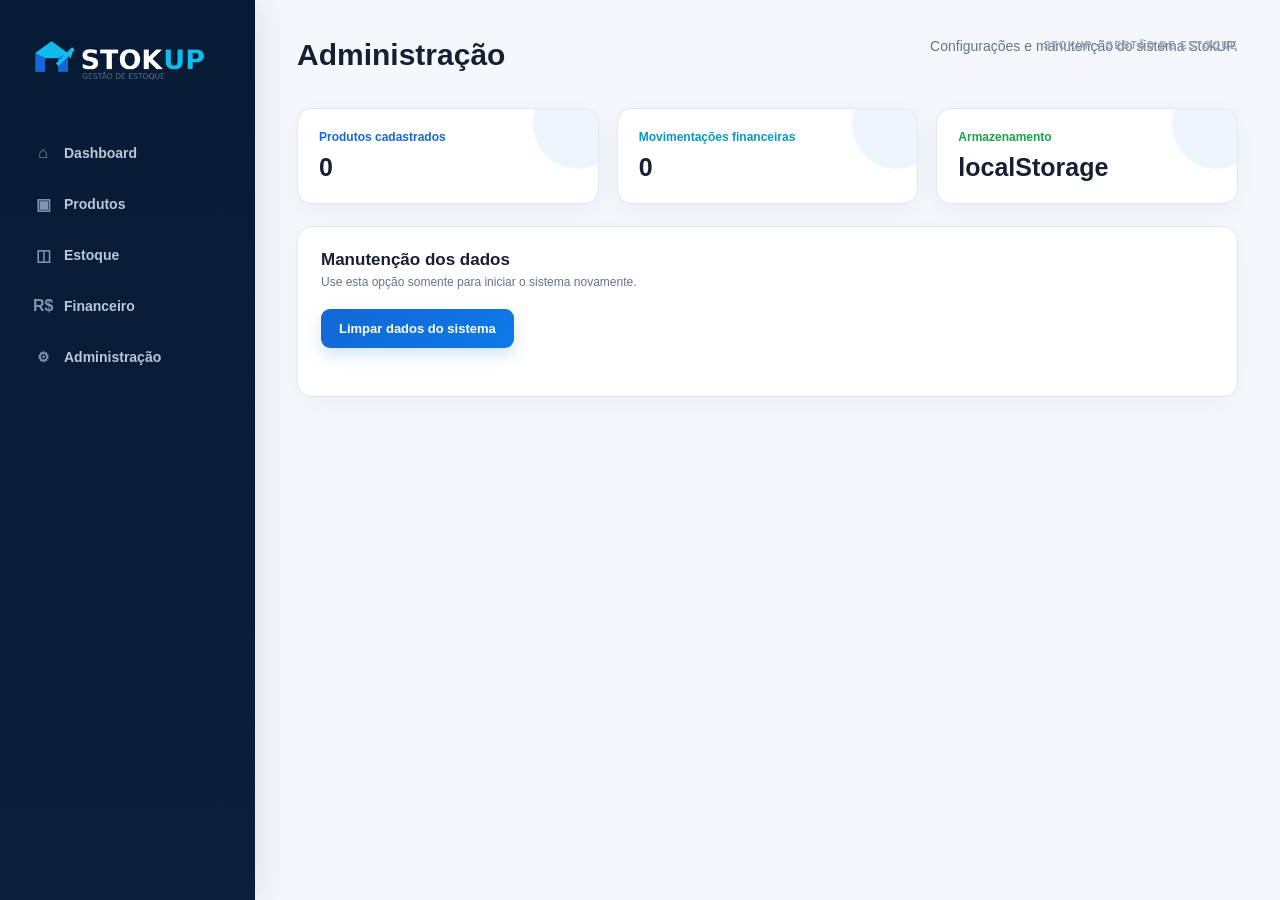
==== administracao.html @ f48ac4d0 "config incial" ====
<!DOCTYPE html>
<html lang="pt-BR">
<head>
<meta charset="UTF-8"><meta name="viewport" content="width=device-width, initial-scale=1.0">
<title>StokUP | Administração</title>
<link rel="stylesheet" href="style.css">
</head>
<body>
<div class="container">
<aside class="sidebar">
<img src="logo-stokup.png" alt="StokUP" class="logo-stokup">
<nav><ul>
<li><a href="index.html">Dashboard</a></li>
<li><a href="produtos.html">Produtos</a></li>
<li><a href="estoque.html">Estoque</a></li>
<li><a href="financeiro.html">Financeiro</a></li>
<li><a href="administracao.html">Administração</a></li>
</ul></nav>
</aside>
<main class="main-content">
<header><h1>Administração</h1><p>Configurações e manutenção do sistema StokUP.</p></header>
<section class="cards">
<div class="card"><h3>Produtos cadastrados</h3><p id="admProdutos">0</p></div>
<div class="card"><h3>Movimentações financeiras</h3><p id="admFinanceiro">0</p></div>
<div class="card"><h3>Armazenamento</h3><p>localStorage</p></div>
</section>
<section class="form-section">
<h2>Manutenção dos dados</h2>
<p>Use esta opção somente para iniciar o sistema novamente.</p>
<div class="actions" style="margin-top:20px;">
<button id="limpar" type="button">Limpar dados do sistema</button>
</div>
</section>
</main></div>
<script>
const produtos=JSON.parse(localStorage.getItem('produtos'))||[];
const financeiro=JSON.parse(localStorage.getItem('financeiro'))||[];
document.getElementById('admProdutos').textContent=produtos.length;
document.getElementById('admFinanceiro').textContent=financeiro.length;
document.getElementById('limpar').onclick=()=>{
 if(confirm('Deseja apagar todos os produtos e lançamentos financeiros?')){
  localStorage.removeItem('produtos'); localStorage.removeItem('financeiro'); location.reload();
 }
};
</script>
</body></html>
---- style.css ----
*{margin:0;padding:0;box-sizing:border-box}
:root{--navy:#071B35;--navy2:#0D294A;--blue:#1268D6;--cyan:#10BCEB;--bg:#F4F7FB;--white:#fff;--text:#172033;--muted:#64748B;--border:#E2E8F0;--green:#16A34A;--red:#DC2626;--orange:#EA8A00}
body{font-family:Inter,Segoe UI,Arial,sans-serif;background:var(--bg);color:var(--text);min-height:100vh}
a{text-decoration:none;color:inherit}
.container{display:flex;min-height:100vh}
.sidebar{width:255px;background:linear-gradient(180deg,var(--navy),#091F3A);color:#fff;padding:28px 18px;position:fixed;left:0;top:0;bottom:0;box-shadow:8px 0 30px rgba(7,27,53,.08);z-index:10}
.logo-stokup{width:205px;max-width:100%;height:auto;display:block;margin:0 auto 38px}
.sidebar nav ul{list-style:none}.sidebar li{margin:5px 0}
.sidebar a{display:flex;align-items:center;gap:11px;color:#B9C7D9;padding:13px 15px;border-radius:10px;font-size:14px;font-weight:650;transition:.2s}
.sidebar li a:before{content:'›';width:20px;height:20px;border-radius:6px;display:grid;place-items:center;color:#7F95B2;font-weight:900;font-size:16px}
.sidebar li:nth-child(1) a:before{content:'⌂'}.sidebar li:nth-child(2) a:before{content:'▣'}.sidebar li:nth-child(3) a:before{content:'◫'}.sidebar li:nth-child(4) a:before{content:'R$'}.sidebar li:nth-child(5) a:before{content:'⚙';font-size:14px}
.sidebar a:hover,.sidebar a.ativo{background:#102D50;color:#fff}.sidebar a.ativo{box-shadow:inset 3px 0 var(--cyan)}
.main-content{margin-left:255px;width:calc(100% - 255px);padding:38px 42px 50px}
.main-content header{display:flex;justify-content:space-between;align-items:flex-start;gap:20px;margin-bottom:28px}
.main-content header h1{font-size:30px;line-height:1.15;margin-bottom:7px}.main-content header p{color:var(--muted);font-size:14px}
.main-content header:before{content:'STOKUP • GESTÃO DE ESTOQUE';position:absolute;right:42px;top:40px;color:#94A3B8;font-size:10px;letter-spacing:1.3px;font-weight:800}
.cards{display:grid;grid-template-columns:repeat(3,minmax(0,1fr));gap:18px;margin-bottom:22px}
.card{background:var(--white);border:1px solid var(--border);border-radius:15px;padding:21px;box-shadow:0 6px 22px rgba(7,27,53,.045);position:relative;overflow:hidden}
.card:after{content:'';position:absolute;right:-25px;top:-30px;width:90px;height:90px;border-radius:50%;background:#EAF2FF;opacity:.75}
.card h3{font-size:12px;color:var(--muted);font-weight:700;margin-bottom:9px;position:relative;z-index:1}.card p{font-size:25px;font-weight:800;position:relative;z-index:1}.card:nth-child(1) h3{color:var(--blue)}.card:nth-child(2) h3{color:#0798C5}.card:nth-child(3) h3{color:var(--green)}
.actions{margin:5px 0 25px}.actions button,.actions a{display:inline-flex;align-items:center;justify-content:center;background:linear-gradient(135deg,var(--blue),#0D79E8);color:#fff;border:0;padding:12px 18px;border-radius:9px;font-size:13px;font-weight:750;cursor:pointer;box-shadow:0 7px 15px rgba(18,104,214,.18);transition:.2s}.actions button:hover,.actions a:hover{transform:translateY(-1px);filter:brightness(.96)}
.form-section,.lista-financeira{background:#fff;border:1px solid var(--border);border-radius:15px;padding:23px;margin-bottom:20px;box-shadow:0 6px 22px rgba(7,27,53,.035)}
.form-section h2,.lista-financeira h2{font-size:17px;margin-bottom:5px}.form-section>p{font-size:12px;color:var(--muted);margin-bottom:18px}
form{display:grid;grid-template-columns:repeat(2,minmax(0,1fr));gap:13px}form input,form select,form textarea{width:100%;border:1px solid var(--border);border-radius:9px;padding:12px 13px;font:inherit;font-size:13px;outline:none;background:#fff}form input:focus,form select:focus,form textarea:focus{border-color:#8AB7F1;box-shadow:0 0 0 3px #EAF2FF}form button{grid-column:1/-1;border:0;background:var(--blue);color:#fff;padding:12px;border-radius:9px;font-weight:750;cursor:pointer}
.lista-produtos,.lista-financeira ul{list-style:none;display:grid;gap:9px;margin-top:15px}.lista-produtos li,.lista-financeira li{background:#F8FAFC;border:1px solid var(--border);border-radius:10px;padding:13px}
.estoque-lista{display:grid;grid-template-columns:repeat(3,minmax(0,1fr));gap:16px}.estoque-card,.produto-card{background:#fff;border:1px solid var(--border);border-radius:14px;padding:19px;box-shadow:0 6px 20px rgba(7,27,53,.035)}
.estoque-card h3,.produto-card h3{font-size:15px;margin-bottom:8px}.estoque-card p,.produto-card p{font-size:13px;color:var(--muted);margin:4px 0}.estoque-card button,.produto-card button{border:0;border-radius:8px;padding:9px 12px;background:#EAF2FF;color:var(--blue);font-weight:750;cursor:pointer;margin:8px 5px 0 0}
.lista-financeira ul li{display:flex;justify-content:space-between;align-items:center}.lista-financeira li strong{font-size:14px}
@media(max-width:1000px){.cards{grid-template-columns:1fr 1fr}.estoque-lista{grid-template-columns:1fr 1fr}.main-content header:before{display:none}}
@media(max-width:760px){.container{display:block}.sidebar{position:relative;width:100%;padding:20px 16px}.logo-stokup{width:190px;margin-bottom:20px}.sidebar nav ul{display:grid;grid-template-columns:1fr 1fr}.main-content{margin-left:0;width:100%;padding:25px 16px}.main-content header{flex-direction:column}.cards,.estoque-lista{grid-template-columns:1fr}form{grid-template-columns:1fr}.form-section,.lista-financeira{padding:17px}}
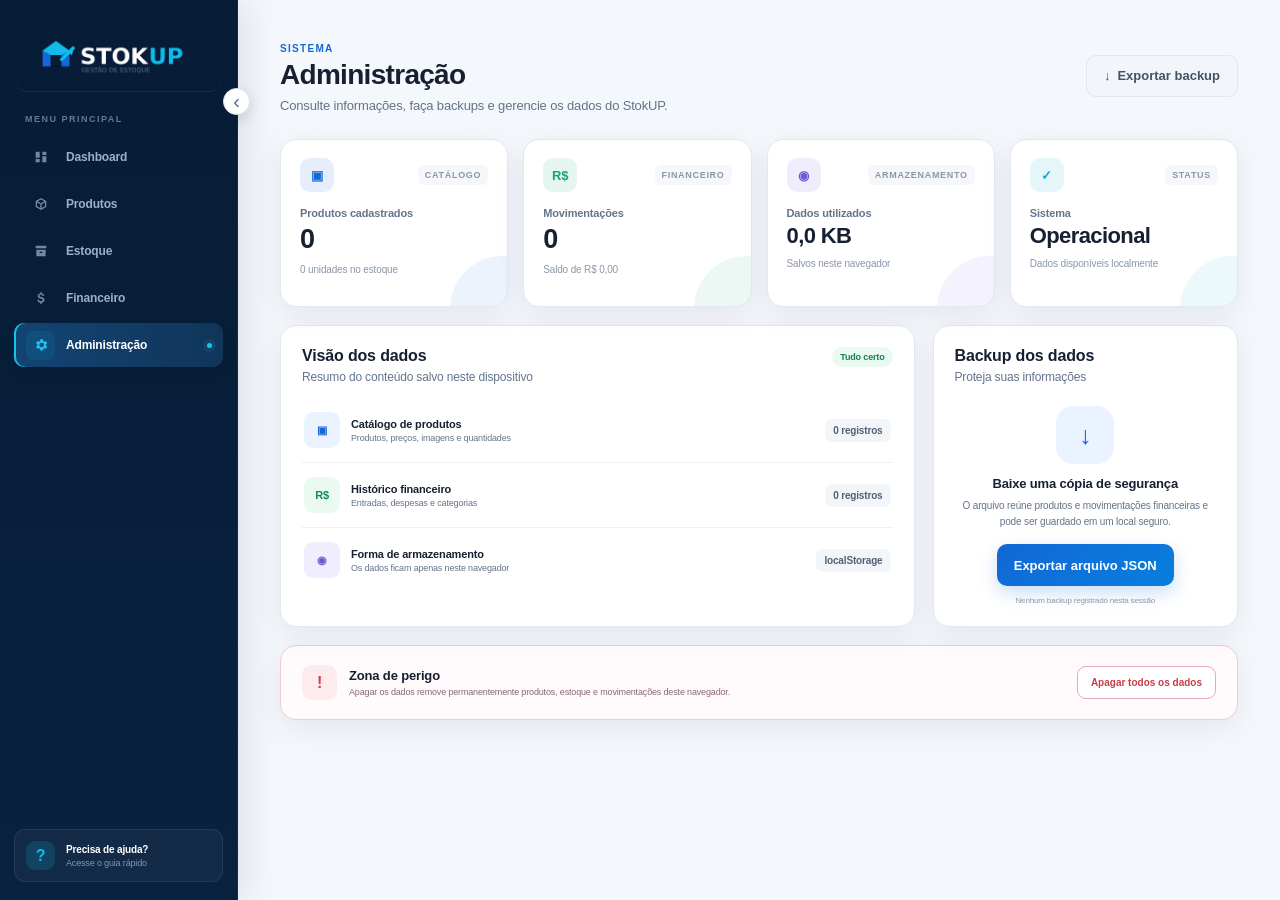
==== commit 8c9004aa: "Novo UX/UI" ====
--- a/administracao.html
+++ b/administracao.html
@@ -1,46 +1,19 @@
 <!DOCTYPE html>
-<html lang="pt-BR">
-<head>
-<meta charset="UTF-8"><meta name="viewport" content="width=device-width, initial-scale=1.0">
-<title>StokUP | Administração</title>
-<link rel="stylesheet" href="style.css">
-</head>
-<body>
-<div class="container">
-<aside class="sidebar">
-<img src="logo-stokup.png" alt="StokUP" class="logo-stokup">
-<nav><ul>
-<li><a href="index.html">Dashboard</a></li>
-<li><a href="produtos.html">Produtos</a></li>
-<li><a href="estoque.html">Estoque</a></li>
-<li><a href="financeiro.html">Financeiro</a></li>
-<li><a href="administracao.html">Administração</a></li>
-</ul></nav>
-</aside>
-<main class="main-content">
-<header><h1>Administração</h1><p>Configurações e manutenção do sistema StokUP.</p></header>
-<section class="cards">
-<div class="card"><h3>Produtos cadastrados</h3><p id="admProdutos">0</p></div>
-<div class="card"><h3>Movimentações financeiras</h3><p id="admFinanceiro">0</p></div>
-<div class="card"><h3>Armazenamento</h3><p>localStorage</p></div>
-</section>
-<section class="form-section">
-<h2>Manutenção dos dados</h2>
-<p>Use esta opção somente para iniciar o sistema novamente.</p>
-<div class="actions" style="margin-top:20px;">
-<button id="limpar" type="button">Limpar dados do sistema</button>
-</div>
-</section>
-</main></div>
-<script>
-const produtos=JSON.parse(localStorage.getItem('produtos'))||[];
-const financeiro=JSON.parse(localStorage.getItem('financeiro'))||[];
-document.getElementById('admProdutos').textContent=produtos.length;
-document.getElementById('admFinanceiro').textContent=financeiro.length;
-document.getElementById('limpar').onclick=()=>{
- if(confirm('Deseja apagar todos os produtos e lançamentos financeiros?')){
-  localStorage.removeItem('produtos'); localStorage.removeItem('financeiro'); location.reload();
- }
-};
-</script>
-</body></html>+<html lang="pt-BR"><head><meta charset="UTF-8"><meta name="viewport" content="width=device-width, initial-scale=1.0"><meta name="description" content="Administração StokUP"><title>StokUP | Administração</title><link rel="stylesheet" href="style.css"></head>
+<body><div class="container">
+  <aside class="sidebar"><a href="index.html" class="brand" aria-label="Ir para o dashboard"><img src="logo-stokup.png" alt="StokUP" class="logo-stokup"></a><p class="nav-label">MENU PRINCIPAL</p><nav aria-label="Menu principal"><ul><li><a href="index.html">Dashboard</a></li><li><a href="produtos.html">Produtos</a></li><li><a href="estoque.html">Estoque</a></li><li><a href="financeiro.html">Financeiro</a></li><li><a href="administracao.html" class="ativo">Administração</a></li></ul></nav><div class="sidebar-footer"><div class="sidebar-help-icon">?</div><div><strong>Precisa de ajuda?</strong><span>Acesse o guia rápido</span></div></div></aside>
+  <main class="main-content admin-page">
+    <header class="page-header"><div><span class="eyebrow">SISTEMA</span><h1>Administração</h1><p>Consulte informações, faça backups e gerencie os dados do StokUP.</p></div><button class="secondary-button" id="exportarDados" type="button"><span>↓</span> Exportar backup</button></header>
+    <section class="metric-grid admin-metrics">
+      <article class="metric-card metric-blue"><div class="metric-top"><span class="metric-icon">▣</span><span class="metric-tag">Catálogo</span></div><p class="metric-label">Produtos cadastrados</p><strong class="metric-value" id="admProdutos">0</strong><span class="metric-detail" id="admUnidades">0 unidades no estoque</span></article>
+      <article class="metric-card metric-green"><div class="metric-top"><span class="metric-icon">R$</span><span class="metric-tag">Financeiro</span></div><p class="metric-label">Movimentações</p><strong class="metric-value" id="admFinanceiro">0</strong><span class="metric-detail" id="admSaldo">Saldo de R$ 0,00</span></article>
+      <article class="metric-card metric-purple"><div class="metric-top"><span class="metric-icon">◉</span><span class="metric-tag">Armazenamento</span></div><p class="metric-label">Dados utilizados</p><strong class="metric-value money" id="admStorage">0 KB</strong><span class="metric-detail">Salvos neste navegador</span></article>
+      <article class="metric-card metric-cyan"><div class="metric-top"><span class="metric-icon">✓</span><span class="metric-tag">Status</span></div><p class="metric-label">Sistema</p><strong class="metric-value money">Operacional</strong><span class="metric-detail">Dados disponíveis localmente</span></article>
+    </section>
+    <section class="admin-grid">
+      <article class="panel data-panel"><div class="panel-header"><div><h2>Visão dos dados</h2><p>Resumo do conteúdo salvo neste dispositivo</p></div><span class="status-pill normal">Tudo certo</span></div><div class="data-list"><div><span class="data-icon blue">▣</span><p><strong>Catálogo de produtos</strong><small>Produtos, preços, imagens e quantidades</small></p><b id="dataProdutos">0 registros</b></div><div><span class="data-icon green">R$</span><p><strong>Histórico financeiro</strong><small>Entradas, despesas e categorias</small></p><b id="dataFinanceiro">0 registros</b></div><div><span class="data-icon purple">◉</span><p><strong>Forma de armazenamento</strong><small>Os dados ficam apenas neste navegador</small></p><b>localStorage</b></div></div></article>
+      <article class="panel backup-panel"><div class="panel-header"><div><h2>Backup dos dados</h2><p>Proteja suas informações</p></div></div><div class="backup-illustration">↓</div><h3>Baixe uma cópia de segurança</h3><p>O arquivo reúne produtos e movimentações financeiras e pode ser guardado em um local seguro.</p><button class="primary-button" id="exportarDadosCard" type="button">Exportar arquivo JSON</button><small id="ultimoBackup">Nenhum backup registrado nesta sessão</small></article>
+    </section>
+    <section class="panel danger-zone"><div class="danger-copy"><span>!</span><div><h2>Zona de perigo</h2><p>Apagar os dados remove permanentemente produtos, estoque e movimentações deste navegador.</p></div></div><button class="danger-outline" id="limpar" type="button">Apagar todos os dados</button></section>
+  </main>
+</div><dialog id="dialogLimpar" class="confirm-dialog"><div class="dialog-icon">!</div><h2>Apagar todos os dados?</h2><p>Produtos, quantidades e movimentações financeiras serão excluídos permanentemente deste navegador.</p><label class="confirmation-check"><input type="checkbox" id="confirmacaoLimpeza"> Entendo que esta ação não pode ser desfeita</label><div><button class="secondary-button" id="cancelarLimpeza" type="button">Cancelar</button><button class="danger-button" id="confirmarLimpeza" type="button" disabled>Apagar dados</button></div></dialog><div class="toast" id="toastAdmin" role="status" aria-live="polite"><span>✓</span><p><strong>Backup exportado</strong><small>O arquivo foi baixado com sucesso.</small></p></div><script src="menu.js"></script><script src="administracao.js"></script></body></html>
--- a/style.css
+++ b/style.css
@@ -28,3 +28,109 @@
 .lista-financeira ul li{display:flex;justify-content:space-between;align-items:center}.lista-financeira li strong{font-size:14px}
 @media(max-width:1000px){.cards{grid-template-columns:1fr 1fr}.estoque-lista{grid-template-columns:1fr 1fr}.main-content header:before{display:none}}
 @media(max-width:760px){.container{display:block}.sidebar{position:relative;width:100%;padding:20px 16px}.logo-stokup{width:190px;margin-bottom:20px}.sidebar nav ul{display:grid;grid-template-columns:1fr 1fr}.main-content{margin-left:0;width:100%;padding:25px 16px}.main-content header{flex-direction:column}.cards,.estoque-lista{grid-template-columns:1fr}form{grid-template-columns:1fr}.form-section,.lista-financeira{padding:17px}}
+
+/* Interface 2.0 ---------------------------------------------------------- */
+:root{--surface:#fff;--surface-soft:#f7f9fc;--ink:#111b2f;--muted-2:#8b98aa;--shadow:0 8px 30px rgba(15,35,65,.07);--shadow-hover:0 14px 34px rgba(15,35,65,.11)}
+html{scroll-behavior:smooth}
+body{letter-spacing:-.01em}
+button,input,select,textarea{font-family:inherit}
+button:focus-visible,a:focus-visible,input:focus-visible,select:focus-visible,textarea:focus-visible{outline:3px solid rgba(16,188,235,.25);outline-offset:2px}
+.brand{display:block}.nav-label{font-size:10px;font-weight:800;letter-spacing:1.4px;color:#637c9a;margin:0 15px 9px}
+.sidebar{display:flex;flex-direction:column;padding:27px 18px 22px}
+.sidebar nav{flex:1}.sidebar a{min-height:47px}
+.sidebar-footer{display:flex;align-items:center;gap:11px;background:rgba(255,255,255,.06);border:1px solid rgba(255,255,255,.08);padding:13px;border-radius:12px;color:#fff}
+.sidebar-help-icon{width:31px;height:31px;display:grid;place-items:center;border-radius:9px;background:rgba(16,188,235,.17);color:var(--cyan);font-weight:850;flex:0 0 auto}
+.sidebar-footer strong,.sidebar-footer span{display:block}.sidebar-footer strong{font-size:11px}.sidebar-footer span{font-size:10px;color:#8196b0;margin-top:3px}
+.main-content{max-width:1660px}
+.page-header{position:relative;display:flex!important;align-items:center!important;justify-content:space-between!important;margin-bottom:26px!important}
+.page-header:before{display:none!important}.page-header h1{font-size:28px!important;letter-spacing:-.7px;margin:3px 0 7px!important}.page-header p{font-size:13px!important}
+.eyebrow{font-size:10px;font-weight:850;letter-spacing:1.3px;color:var(--blue)}
+.primary-button,.secondary-button,.danger-button{min-height:42px;border:0;border-radius:10px;padding:0 17px;display:inline-flex;align-items:center;justify-content:center;gap:7px;font-weight:750;font-size:13px;cursor:pointer;transition:transform .18s,box-shadow .18s,background .18s}
+.primary-button{color:#fff;background:linear-gradient(135deg,#1268d6,#087edc);box-shadow:0 7px 18px rgba(18,104,214,.22)}
+.primary-button:hover{transform:translateY(-1px);box-shadow:0 10px 22px rgba(18,104,214,.28)}
+.secondary-button{color:#445269;background:#f2f5f9;border:1px solid var(--border)}.secondary-button:hover{background:#e9eef5}
+.danger-button{color:#fff;background:#dc3545}.danger-button:hover{background:#c92939}
+.hidden{display:none!important}
+.panel{background:var(--surface);border:1px solid var(--border);border-radius:16px;box-shadow:var(--shadow)}
+.panel-header{display:flex;align-items:flex-start;justify-content:space-between;gap:16px}.panel-header h2,.catalog-header h2{font-size:16px;margin-bottom:5px}.panel-header p,.catalog-header p{font-size:12px;color:var(--muted)}
+.text-link{font-size:12px;font-weight:750;color:var(--blue);white-space:nowrap}.text-link:hover span{margin-left:3px}.text-link span{display:inline-block;transition:.2s}
+
+/* Dashboard */
+.metric-grid{display:grid;grid-template-columns:repeat(4,minmax(0,1fr));gap:15px;margin-bottom:18px}
+.metric-card{position:relative;min-height:168px;background:#fff;border:1px solid var(--border);border-radius:16px;padding:18px 19px;box-shadow:var(--shadow);overflow:hidden;transition:transform .2s,box-shadow .2s}
+.metric-card:hover{transform:translateY(-2px);box-shadow:var(--shadow-hover)}.metric-card:after{content:'';position:absolute;width:105px;height:105px;border-radius:50%;right:-48px;bottom:-55px;background:var(--metric-color);opacity:.08}
+.metric-blue{--metric-color:#1268d6}.metric-cyan{--metric-color:#08a9d5}.metric-green{--metric-color:#17a76b}.metric-purple{--metric-color:#7259d9}
+.metric-top{display:flex;justify-content:space-between;align-items:center;margin-bottom:15px}.metric-icon{width:34px;height:34px;border-radius:10px;display:grid;place-items:center;background:color-mix(in srgb,var(--metric-color) 11%,white);color:var(--metric-color);font-size:13px;font-weight:850}.metric-tag{font-size:9px;text-transform:uppercase;letter-spacing:.7px;font-weight:800;color:var(--muted-2);background:#f5f7fa;padding:5px 7px;border-radius:6px}
+.metric-label{font-size:11px;color:var(--muted);font-weight:650;margin-bottom:4px}.metric-value{font-size:27px;line-height:1.2;letter-spacing:-.6px;display:block}.metric-value.money{font-size:22px;margin-top:4px}.metric-detail{display:block;font-size:10px;color:var(--muted-2);margin-top:8px;white-space:nowrap;overflow:hidden;text-overflow:ellipsis}
+.dashboard-grid{display:grid;grid-template-columns:minmax(0,1.5fr) minmax(280px,.75fr);gap:18px;margin-bottom:18px}.stock-panel,.quick-panel,.recent-panel{padding:20px}
+.stock-summary{display:flex;align-items:center;justify-content:center;gap:50px;padding:25px 10px 20px}
+.donut{width:145px;height:145px;border-radius:50%;flex:0 0 auto;background:conic-gradient(#16a36a 0 calc(var(--available)*1%),#f0a728 0 calc((var(--available) + var(--low))*1%),#e84b5b 0 100%);display:grid;place-items:center;position:relative}
+.donut.empty{background:#e8edf3}.donut:before{content:'';position:absolute;width:105px;height:105px;border-radius:50%;background:#fff}.donut>div{position:relative;text-align:center}.donut strong,.donut span{display:block}.donut strong{font-size:23px}.donut span{font-size:10px;color:var(--muted);margin-top:2px}
+.stock-legend{display:grid;gap:15px}.stock-legend>div{display:flex;align-items:center;gap:10px}.stock-legend p strong,.stock-legend p small{display:block}.stock-legend p strong{font-size:12px}.stock-legend p small{font-size:10px;color:var(--muted);margin-top:3px}.legend-dot{width:9px;height:9px;border-radius:3px}.legend-dot.available{background:#16a36a}.legend-dot.low{background:#f0a728}.legend-dot.out{background:#e84b5b}
+.stock-alert{display:flex;align-items:center;gap:10px;background:#effbf5;border:1px solid #d2f1e1;border-radius:10px;padding:11px 13px}.stock-alert>span{width:25px;height:25px;display:grid;place-items:center;background:#16a36a;color:#fff;border-radius:50%;font-size:11px}.stock-alert p strong,.stock-alert p small{display:block}.stock-alert p strong{font-size:11px}.stock-alert p small{font-size:10px;color:#5c7e6d;margin-top:2px}.stock-alert.warning{background:#fff8eb;border-color:#f8e2b8}.stock-alert.warning>span{background:#f0a728}.stock-alert.warning p small{color:#876f40}
+.quick-actions{display:grid;margin-top:13px}.quick-actions a{display:flex;align-items:center;gap:11px;padding:13px 2px;border-bottom:1px solid #edf1f5}.quick-actions a:last-child{border-bottom:0}.quick-actions a:hover b{transform:translateX(3px);color:var(--blue)}.quick-actions p{flex:1}.quick-actions strong,.quick-actions small{display:block}.quick-actions strong{font-size:12px}.quick-actions small{font-size:10px;color:var(--muted);margin-top:3px}.quick-actions b{font-size:19px;color:#a7b1bf;transition:.2s}.quick-icon{width:34px;height:34px;border-radius:9px;display:grid;place-items:center;font-size:13px;font-weight:850}.quick-icon.blue{background:#edf4ff;color:var(--blue)}.quick-icon.cyan{background:#eafaff;color:#069bc4}.quick-icon.green{background:#ebfaf3;color:#138b5b}
+.recent-products{margin-top:15px}.recent-row{display:grid;grid-template-columns:minmax(200px,1.5fr) .7fr .65fr .7fr;align-items:center;gap:15px;padding:11px 4px;border-top:1px solid #edf1f5;font-size:12px}.recent-row.header{padding-top:7px;border-top:0;color:var(--muted-2);font-size:9px;font-weight:800;text-transform:uppercase;letter-spacing:.5px}.recent-product-info{display:flex;align-items:center;gap:10px;min-width:0}.recent-thumb{width:36px;height:36px;border-radius:9px;object-fit:cover;display:grid;place-items:center;background:#eff4fa;color:#7b8ba2;flex:0 0 auto}.recent-product-info p{min-width:0}.recent-product-info strong,.recent-product-info small{display:block;white-space:nowrap;overflow:hidden;text-overflow:ellipsis}.recent-product-info small{font-size:9px;color:var(--muted);margin-top:3px}.status-pill{display:inline-flex;width:max-content;padding:5px 8px;border-radius:20px;font-size:9px;font-weight:800}.status-pill.normal{color:#128354;background:#eaf9f2}.status-pill.baixo{color:#9a6909;background:#fff5de}.status-pill.esgotado{color:#bb3341;background:#fdecef}
+.empty-state{text-align:center;padding:35px 20px;color:var(--muted)}.empty-state-icon{width:48px;height:48px;margin:0 auto 12px;border-radius:14px;display:grid;place-items:center;background:#eef4fb;color:var(--blue);font-size:20px}.empty-state strong{display:block;color:var(--ink);font-size:13px;margin-bottom:5px}.empty-state p{font-size:11px;margin-bottom:15px}
+
+/* Cadastro de produtos */
+.product-workspace{display:grid;grid-template-columns:minmax(0,1.55fr) minmax(270px,.58fr);gap:18px;align-items:start;margin-bottom:21px;scroll-margin-top:20px}.product-form-card{padding:22px}.form-heading{padding-bottom:18px;border-bottom:1px solid #edf1f5}.form-heading>div{display:flex;align-items:center;gap:11px}.section-step{width:33px;height:33px;border-radius:9px;display:grid;place-items:center;background:#eaf3ff;color:var(--blue);font-size:10px;font-weight:850}.required-note{font-size:10px;color:var(--muted)}.required-note b,.field label b{color:#e04454}
+#produtoForm{display:block;margin-top:20px}#produtoForm fieldset{border:0;padding:0;margin:0 0 22px}#produtoForm fieldset+fieldset{border-top:1px solid #edf1f5;padding-top:20px}#produtoForm legend{font-size:11px;font-weight:800;color:#46536a;margin-bottom:14px}
+.form-grid{display:grid;grid-template-columns:repeat(2,minmax(0,1fr));gap:14px}.form-grid.three-columns{grid-template-columns:repeat(3,minmax(0,1fr))}.field-wide{grid-column:1/-1}.field{position:relative}.field label{display:block;font-size:11px;font-weight:700;margin-bottom:7px;color:#344158}.field input,.field select,.field textarea{width:100%;border:1px solid #dce3ec;background:#fbfcfe;border-radius:9px;padding:11px 12px;font-size:12px;color:var(--ink);outline:0;transition:.18s}.field input,.field select{height:42px}.field textarea{resize:vertical;min-height:78px;line-height:1.5}.field input::placeholder,.field textarea::placeholder{color:#a5afbd}.field input:focus,.field select:focus,.field textarea:focus{background:#fff;border-color:#71a9eb;box-shadow:0 0 0 3px rgba(18,104,214,.08)}.field.invalid input,.field.invalid .input-prefix{border-color:#df5260}.field-error{display:none;color:#c93645;font-size:9px;margin-top:5px}.field.invalid .field-error{display:block}.field-hint,.char-count{display:block;font-size:9px;color:var(--muted-2);margin-top:5px}.char-count{text-align:right}.input-prefix{display:flex;align-items:center;border:1px solid #dce3ec;border-radius:9px;background:#fbfcfe;overflow:hidden;height:42px}.input-prefix span{font-size:11px;color:var(--muted);padding-left:11px}.input-prefix input{border:0!important;box-shadow:none!important;background:transparent!important;padding-left:7px}.form-actions{display:flex;align-items:center;justify-content:flex-end;gap:9px;border-top:1px solid #edf1f5;padding-top:19px}.form-actions .primary-button{min-width:150px}
+.form-actions .secondary-button{background:#f2f5f9;color:#445269;padding:0 17px}.product-side{display:grid;gap:14px}.preview-card{overflow:hidden}.preview-label{display:block;padding:13px 15px 0;font-size:9px;font-weight:850;letter-spacing:1px;color:var(--muted-2)}.product-preview-image{height:168px;margin:12px 15px 0;border-radius:12px;display:grid;place-items:center;background:linear-gradient(145deg,#f1f5fa,#e8eef6);color:#9cabbc;font-size:32px;background-size:cover;background-position:center}.product-preview-image.has-image span{display:none}.preview-content{padding:15px}.preview-category{display:inline-flex;background:#eaf3ff;color:var(--blue);border-radius:6px;padding:4px 7px;font-size:8px;font-weight:800;text-transform:uppercase;letter-spacing:.4px}.preview-content h3{font-size:15px;margin:9px 0 5px;word-break:break-word}.preview-content>p{font-size:10px;color:var(--muted);line-height:1.5;min-height:30px}.preview-content>div{display:flex;justify-content:space-between;align-items:center;margin-top:13px;padding-top:12px;border-top:1px solid #edf1f5}.preview-content>div strong{font-size:15px;color:var(--blue)}.preview-content>div span{font-size:9px;color:var(--muted)}
+.form-tip{display:flex;gap:10px;padding:14px;border-radius:12px;background:#eef6ff;border:1px solid #dcecff}.form-tip>span{color:var(--blue)}.form-tip strong{display:block;font-size:10px}.form-tip p{font-size:9px;line-height:1.55;color:#61738b;margin-top:4px}
+.catalog-panel{padding:21px}.catalog-header{display:flex;justify-content:space-between;align-items:center;gap:18px}.catalog-tools{display:flex;gap:9px}.catalog-tools select,.search-box{height:38px;border:1px solid #dce3ec;border-radius:9px;background:#fbfcfe;font-size:11px;color:#526178}.catalog-tools select{padding:0 30px 0 10px}.search-box{display:flex;align-items:center;gap:7px;padding:0 10px;width:220px}.search-box span{font-size:17px;color:#8290a3}.search-box input{width:100%;border:0;outline:0;background:transparent;font-size:11px}.product-list{margin-top:17px}.product-list-head,.product-item{display:grid;grid-template-columns:minmax(220px,1.6fr) .75fr .7fr .65fr 82px;gap:12px;align-items:center}.product-list-head{padding:9px 12px;background:#f6f8fb;border-radius:8px;font-size:9px;text-transform:uppercase;letter-spacing:.5px;font-weight:800;color:var(--muted-2)}.product-item{padding:12px;border-bottom:1px solid #edf1f5;font-size:11px}.product-item:last-child{border-bottom:0}.product-main{display:flex;align-items:center;gap:11px;min-width:0}.product-thumb{width:42px;height:42px;flex:0 0 auto;border-radius:10px;background:#eff4fa;color:#8a99ab;display:grid;place-items:center;background-size:cover;background-position:center}.product-thumb.has-image span{display:none}.product-main p{min-width:0}.product-main strong,.product-main small{display:block;white-space:nowrap;overflow:hidden;text-overflow:ellipsis}.product-main strong{font-size:11px}.product-main small{color:var(--muted);font-size:9px;margin-top:4px}.product-price{font-weight:750}.product-actions{display:flex;gap:5px;justify-content:flex-end}.icon-button{width:31px;height:31px;border:1px solid #dfe5ed;border-radius:8px;background:#fff;color:#64748b;display:grid;place-items:center;cursor:pointer;font-size:12px;transition:.18s}.icon-button:hover{color:var(--blue);border-color:#a8c8ef;background:#f3f8ff}.icon-button.delete:hover{color:#d23e4d;border-color:#efbcc2;background:#fff5f6}
+.confirm-dialog{border:0;border-radius:16px;padding:25px;width:min(390px,calc(100% - 32px));box-shadow:0 25px 80px rgba(9,26,52,.25);text-align:center;color:var(--ink)}.confirm-dialog::backdrop{background:rgba(7,27,53,.55);backdrop-filter:blur(3px)}.dialog-icon{width:44px;height:44px;border-radius:50%;display:grid;place-items:center;margin:0 auto 13px;background:#fff0f1;color:#d43b4a;font-weight:900}.confirm-dialog h2{font-size:18px}.confirm-dialog p{font-size:11px;color:var(--muted);margin:8px 0 20px}.confirm-dialog>div:last-child{display:flex;gap:9px;justify-content:center}
+.toast{position:fixed;right:24px;bottom:24px;z-index:30;display:flex;align-items:center;gap:10px;min-width:270px;background:#10253e;color:#fff;padding:13px 15px;border-radius:12px;box-shadow:0 15px 40px rgba(7,27,53,.25);transform:translateY(100px);opacity:0;pointer-events:none;transition:.28s}.toast.show{transform:translateY(0);opacity:1}.toast>span{width:28px;height:28px;border-radius:50%;display:grid;place-items:center;background:#18a76e}.toast strong,.toast small{display:block}.toast strong{font-size:11px}.toast small{font-size:9px;color:#a9b6c6;margin-top:2px}
+
+@media(max-width:1180px){.metric-grid{grid-template-columns:repeat(2,1fr)}.product-workspace{grid-template-columns:minmax(0,1fr) 260px}.stock-summary{gap:25px}.product-list-head,.product-item{grid-template-columns:minmax(180px,1.4fr) .7fr .65fr 75px}.product-list-head span:nth-child(4),.product-item>.status-pill{display:none}}
+@media(max-width:920px){.dashboard-grid{grid-template-columns:1fr}.product-workspace{grid-template-columns:1fr}.product-side{grid-template-columns:1fr 1fr}.product-preview-image{height:145px}.form-tip{align-self:start}.main-content{padding:30px 25px 45px}.catalog-header{align-items:flex-start;flex-direction:column}.catalog-tools{width:100%}.search-box{flex:1}}
+@media(max-width:760px){.sidebar{position:relative;width:100%;padding:14px 14px 10px}.brand{width:max-content;margin:auto}.logo-stokup{width:155px;margin:0 auto 12px}.nav-label,.sidebar-footer{display:none}.sidebar nav{overflow:auto}.sidebar nav ul{display:flex;grid-template-columns:none;gap:5px}.sidebar li{flex:0 0 auto}.sidebar a{min-height:39px;padding:9px 12px;font-size:12px}.sidebar li a:before{display:none}.main-content{padding:23px 15px 40px}.page-header{align-items:flex-start!important}.page-header h1{font-size:23px!important}.page-header .primary-button{min-height:39px;padding:0 12px}.metric-grid{grid-template-columns:1fr 1fr;gap:10px}.metric-card{min-height:155px;padding:15px}.metric-value{font-size:24px}.metric-value.money{font-size:18px}.dashboard-grid{gap:12px}.stock-summary{gap:20px}.recent-row{grid-template-columns:minmax(170px,1fr) .7fr}.recent-row>*:nth-child(3),.recent-row>*:nth-child(4){display:none}.form-grid.three-columns{grid-template-columns:1fr 1fr}.form-grid.three-columns .field:last-child{grid-column:1/-1}.product-side{grid-template-columns:1fr}.catalog-tools{flex-direction:column}.search-box{width:100%;flex:none}.catalog-tools select{width:100%}.product-list-head{display:none}.product-item{grid-template-columns:minmax(150px,1fr) auto;padding:13px 2px}.product-item>.product-price,.product-item>.stock-cell,.product-item>.status-pill{display:none}.toast{left:15px;right:15px;bottom:15px;min-width:0}}
+@media(max-width:480px){.page-header{gap:13px}.page-header .primary-button{font-size:0;width:40px;padding:0}.page-header .primary-button span{font-size:18px}.metric-grid{grid-template-columns:1fr}.metric-card{min-height:145px}.stock-summary{flex-direction:column}.form-grid,.form-grid.three-columns{grid-template-columns:1fr}.form-grid.three-columns .field:last-child{grid-column:auto}.product-form-card,.catalog-panel{padding:16px}.required-note{display:none}.form-actions{flex-direction:column-reverse}.form-actions button{width:100%}.catalog-header{gap:13px}}
+
+/* Financeiro ------------------------------------------------------------ */
+.metric-red{--metric-color:#df5260}.metric-orange{--metric-color:#ed9b27}
+.finance-workspace{display:grid;grid-template-columns:minmax(0,1.2fr) minmax(330px,.8fr);gap:18px;margin-bottom:18px}.finance-overview,.finance-form-card,.transaction-panel{padding:21px}.period-chip{font-size:9px;font-weight:750;color:#65758b;background:#f3f6f9;padding:6px 9px;border-radius:7px}
+.balance-visual{display:grid;gap:22px;padding:31px 4px 27px}.balance-row>div:first-child{display:grid;grid-template-columns:auto 1fr auto;align-items:center;gap:8px;margin-bottom:8px}.balance-row strong{font-size:11px}.balance-row small{font-size:10px;color:var(--muted)}.balance-track{height:10px;border-radius:20px;background:#edf1f5;overflow:hidden}.balance-track span{display:block;height:100%;width:0;border-radius:inherit;transition:width .45s}.income-bar{background:linear-gradient(90deg,#12a66b,#40c78e)}.expense-bar{background:linear-gradient(90deg,#df5260,#ef818b)}
+.finance-insight{display:flex;align-items:center;gap:10px;background:#edf9f4;border:1px solid #d4f0e3;padding:12px;border-radius:10px}.finance-insight>span{width:28px;height:28px;display:grid;place-items:center;border-radius:8px;background:#d8f4e7;color:#13895a}.finance-insight strong,.finance-insight small{display:block}.finance-insight strong{font-size:11px}.finance-insight small{font-size:9px;color:#648273;margin-top:3px}.finance-insight.negative{background:#fff3f4;border-color:#f5d9dc}.finance-insight.negative>span{background:#f9dfe2;color:#c93b49}.finance-insight.negative small{color:#90666b}
+#financeiroForm{display:block;margin-top:19px}#financeiroForm>.field{margin-bottom:13px}.finance-form-grid{display:grid;grid-template-columns:1fr 1fr;gap:12px;margin-bottom:13px}#financeiroForm .finance-submit{width:100%;margin-top:4px;background:linear-gradient(135deg,#1268d6,#087edc);padding:0 17px}
+.transaction-panel{margin-bottom:25px}.transaction-list{margin-top:17px}.transaction-head,.transaction-item{display:grid;grid-template-columns:minmax(230px,1.5fr) .65fr .55fr .7fr 42px;gap:13px;align-items:center}.transaction-head{background:#f6f8fb;color:var(--muted-2);border-radius:8px;padding:9px 12px;font-size:9px;text-transform:uppercase;letter-spacing:.5px;font-weight:800}.transaction-item{padding:12px;border-bottom:1px solid #edf1f5;font-size:11px}.transaction-main{display:flex;align-items:center;gap:10px;min-width:0}.transaction-main p{min-width:0}.transaction-main strong,.transaction-main small{display:block;overflow:hidden;text-overflow:ellipsis;white-space:nowrap}.transaction-main small{font-size:9px;color:var(--muted);margin-top:3px}.transaction-icon{width:35px;height:35px;display:grid;place-items:center;border-radius:9px;font-weight:850}.transaction-icon.entrada{background:#eaf9f2;color:#15915f}.transaction-icon.saida{background:#fdeff1;color:#d44251}.transaction-value{text-align:right}.transaction-value.entrada{color:#13895a}.transaction-value.saida{color:#d44251}
+
+/* Estoque --------------------------------------------------------------- */
+.inventory-panel{padding:21px;margin-bottom:25px}.inventory-note{display:flex;align-items:center;gap:9px;background:#eef6ff;border:1px solid #dcecff;border-radius:10px;padding:10px 12px;margin:17px 0}.inventory-note>span{width:22px;height:22px;border-radius:50%;display:grid;place-items:center;background:#1268d6;color:#fff;font-size:10px;font-weight:800}.inventory-note p{font-size:10px;color:#61738b}.inventory-note strong{color:#344158}
+.inventory-grid{display:grid;grid-template-columns:repeat(3,minmax(0,1fr));gap:14px}.inventory-empty{grid-column:1/-1}.inventory-card{border:1px solid #e1e7ef;border-radius:14px;padding:16px;background:#fff;transition:.2s}.inventory-card:hover{transform:translateY(-2px);box-shadow:var(--shadow-hover)}.inventory-card-top{display:grid;grid-template-columns:auto minmax(0,1fr) auto;align-items:center;gap:10px}.inventory-thumb{width:43px;height:43px;display:grid;place-items:center;border-radius:10px;background:#eff4fa;color:#8494a8;background-size:cover;background-position:center}.inventory-thumb.has-image span{display:none}.inventory-card-top h3{font-size:12px;white-space:nowrap;overflow:hidden;text-overflow:ellipsis}.inventory-card-top p{font-size:9px;color:var(--muted);margin-top:4px;white-space:nowrap;overflow:hidden;text-overflow:ellipsis}
+.inventory-numbers{display:grid;grid-template-columns:1fr 1fr;border:1px solid #edf1f5;border-radius:10px;margin:16px 0 13px}.inventory-numbers>div{padding:11px}.inventory-numbers>div+div{border-left:1px solid #edf1f5}.inventory-numbers small,.inventory-numbers strong,.inventory-numbers span{display:block}.inventory-numbers small{font-size:8px;color:var(--muted);text-transform:uppercase;letter-spacing:.4px}.inventory-numbers strong{display:inline;font-size:20px;margin-right:3px}.inventory-numbers span{display:inline;font-size:8px;color:var(--muted)}.inventory-health>div:first-child{display:flex;justify-content:space-between;font-size:9px;margin-bottom:6px}.inventory-health b{font-size:9px}.inventory-health.normal b{color:#13895a}.inventory-health.baixo b{color:#a36c08}.inventory-health.esgotado b{color:#c53a48}.health-track{height:6px;border-radius:10px;background:#edf1f5;overflow:hidden}.health-track span{display:block;height:100%;border-radius:inherit}.inventory-health.normal .health-track span{background:#19a76d}.inventory-health.baixo .health-track span{background:#eda329}.inventory-health.esgotado .health-track span{background:#df5260}
+.stock-controls{display:grid;grid-template-columns:55px 1fr 1fr;gap:7px;margin-top:15px}.stock-controls input{width:100%;border:1px solid #dce3ec;border-radius:8px;text-align:center;font-size:11px;outline:0}.stock-action{border:0;border-radius:8px;padding:9px 6px;font-size:10px;font-weight:800;cursor:pointer}.stock-action.entry{background:#eaf3ff;color:#1268d6}.stock-action.exit{background:#fff1f2;color:#cf4351}.stock-action:disabled{opacity:.4;cursor:not-allowed}
+
+/* Administração --------------------------------------------------------- */
+.admin-grid{display:grid;grid-template-columns:minmax(0,1.35fr) minmax(300px,.65fr);gap:18px;margin-bottom:18px}.data-panel,.backup-panel{padding:21px}.data-list{display:grid;margin-top:14px}.data-list>div{display:flex;align-items:center;gap:11px;padding:14px 2px;border-bottom:1px solid #edf1f5}.data-list>div:last-child{border:0}.data-icon{width:36px;height:36px;border-radius:9px;display:grid;place-items:center;font-size:11px;font-weight:850}.data-icon.blue{color:#1268d6;background:#eaf3ff}.data-icon.green{color:#13895a;background:#eaf9f2}.data-icon.purple{color:#6e57cf;background:#f0edff}.data-list p{flex:1}.data-list strong,.data-list small{display:block}.data-list strong{font-size:11px}.data-list small{font-size:9px;color:var(--muted);margin-top:3px}.data-list b{font-size:10px;color:#526178;background:#f3f6f9;padding:6px 8px;border-radius:7px}
+.backup-panel{text-align:center}.backup-panel .panel-header{text-align:left}.backup-illustration{width:58px;height:58px;margin:22px auto 12px;border-radius:17px;background:#eaf3ff;color:#1268d6;display:grid;place-items:center;font-size:25px;font-weight:800}.backup-panel h3{font-size:13px}.backup-panel>p{font-size:10px;color:var(--muted);line-height:1.55;max-width:300px;margin:7px auto 15px}.backup-panel>small{display:block;color:var(--muted-2);font-size:8px;margin-top:10px}
+.danger-zone{display:flex;align-items:center;justify-content:space-between;gap:20px;padding:19px 21px;border-color:#f0cdd1;background:#fffafb;margin-bottom:25px}.danger-copy{display:flex;align-items:center;gap:12px}.danger-copy>span{width:35px;height:35px;border-radius:10px;display:grid;place-items:center;background:#fdebee;color:#cf3c4a;font-weight:900}.danger-copy h2{font-size:13px}.danger-copy p{font-size:9px;color:#8b6870;margin-top:4px}.danger-outline{border:1px solid #e6aab1;background:#fff;color:#c93d4b;border-radius:9px;padding:10px 13px;font-size:10px;font-weight:800;cursor:pointer}.danger-outline:hover{background:#fff0f2}.confirmation-check{display:flex;align-items:flex-start;gap:7px;text-align:left;background:#f7f9fb;padding:10px;border-radius:8px;font-size:10px;color:#526178;margin:-7px 0 17px}.confirmation-check input{margin-top:1px}.danger-button:disabled{opacity:.45;cursor:not-allowed}
+
+@media(max-width:1180px){.inventory-grid{grid-template-columns:repeat(2,minmax(0,1fr))}.transaction-head,.transaction-item{grid-template-columns:minmax(200px,1.4fr) .65fr .6fr 42px}.transaction-head span:nth-child(3),.transaction-item>.status-pill{display:none}}
+@media(max-width:920px){.finance-workspace,.admin-grid{grid-template-columns:1fr}.inventory-grid{grid-template-columns:1fr 1fr}.finance-overview{min-height:300px}}
+@media(max-width:760px){.finance-metrics,.stock-metrics,.admin-metrics{grid-template-columns:1fr 1fr}.transaction-head{display:none}.transaction-item{grid-template-columns:minmax(160px,1fr) auto auto}.transaction-item>span:nth-child(2),.transaction-item>.status-pill{display:none}.inventory-grid{grid-template-columns:1fr}.danger-zone{align-items:flex-start;flex-direction:column}.danger-outline{width:100%}}
+@media(max-width:480px){.finance-metrics,.stock-metrics,.admin-metrics{grid-template-columns:1fr}.finance-form-grid{grid-template-columns:1fr}.transaction-item{grid-template-columns:minmax(140px,1fr) auto}.transaction-item>.transaction-value{display:none}.inventory-card-top{grid-template-columns:auto minmax(0,1fr)}.inventory-card-top>.status-pill{grid-column:1/-1}.stock-controls{grid-template-columns:48px 1fr 1fr}.data-list>div{align-items:flex-start;flex-wrap:wrap}.data-list b{margin-left:47px}}
+
+/* Menu lateral 2.0 ------------------------------------------------------ */
+.sidebar{width:238px;padding:22px 14px 18px;background:linear-gradient(180deg,#071c36 0%,#08223f 100%);border-right:1px solid rgba(255,255,255,.05);box-shadow:10px 0 35px rgba(7,27,53,.09);transition:width .25s ease,transform .25s ease}
+.main-content{margin-left:238px;width:calc(100% - 238px);transition:margin-left .25s ease,width .25s ease}
+.sidebar .brand{height:70px;display:flex;align-items:center;justify-content:center;margin:0 2px 22px;border-bottom:1px solid rgba(255,255,255,.07);overflow:hidden;flex:0 0 auto}
+.sidebar .logo-stokup{width:170px;max-width:none;margin:0;transition:opacity .15s,transform .25s}
+.brand-monogram{display:none;width:38px;height:38px;border-radius:11px;background:linear-gradient(145deg,#1689f0,#11c1e9);color:#fff;font-size:20px;font-weight:900;place-items:center;box-shadow:0 7px 16px rgba(16,188,235,.18)}
+.sidebar .nav-label{font-size:9px;letter-spacing:1.5px;margin:0 11px 8px;color:#607a99;transition:opacity .15s}
+.sidebar nav ul{display:block}.sidebar li{margin:3px 0}.sidebar nav a{position:relative;min-height:44px;padding:0 12px;border-radius:10px;gap:11px;font-size:12px;font-weight:680;color:#9fb0c5;white-space:nowrap;overflow:hidden;box-shadow:none}
+.sidebar nav a:before{display:none!important}.sidebar nav a:hover{background:rgba(255,255,255,.055);color:#fff;transform:translateX(2px)}.sidebar nav a.ativo{background:linear-gradient(90deg,rgba(19,72,121,.92),rgba(17,55,92,.92));color:#fff;box-shadow:inset 2px 0 #15c4eb,0 5px 14px rgba(3,14,29,.1)}
+.sidebar nav a.ativo:after{content:'';position:absolute;right:11px;width:5px;height:5px;border-radius:50%;background:#19c5e8;box-shadow:0 0 0 4px rgba(25,197,232,.09)}
+.nav-icon{width:29px;height:29px;display:grid;place-items:center;border-radius:8px;flex:0 0 auto;color:#7188a4;transition:.18s}.nav-icon svg{width:16px;height:16px;fill:currentColor}.sidebar nav a:hover .nav-icon{color:#a8bad0;background:rgba(255,255,255,.05)}.sidebar nav a.ativo .nav-icon{color:#20c1ea;background:rgba(18,185,229,.1)}.nav-text{overflow:hidden;text-overflow:ellipsis}
+.sidebar .sidebar-footer{padding:11px;margin-top:14px;border-radius:11px;background:rgba(255,255,255,.045);border-color:rgba(255,255,255,.07);transition:opacity .15s}.sidebar .sidebar-help-icon{width:29px;height:29px}.sidebar .sidebar-footer strong{font-size:10px}.sidebar .sidebar-footer span{font-size:9px}
+.sidebar-toggle{position:absolute;right:-13px;top:88px;width:27px;height:27px;border-radius:50%;border:1px solid #dce4ed;background:#fff;color:#607086;display:grid;place-items:center;cursor:pointer;box-shadow:0 5px 15px rgba(7,27,53,.15);z-index:2;transition:.2s}.sidebar-toggle:hover{color:var(--blue);transform:scale(1.06)}.sidebar-toggle span{font-size:20px;line-height:1;margin-top:-2px}
+.mobile-menu-button,.menu-overlay{display:none}
+body.sidebar-collapsed .sidebar{width:82px;padding-left:12px;padding-right:12px}body.sidebar-collapsed .main-content{margin-left:82px;width:calc(100% - 82px)}body.sidebar-collapsed .sidebar .brand{margin-left:0;margin-right:0}body.sidebar-collapsed .logo-stokup{display:none}body.sidebar-collapsed .brand-monogram{display:grid}body.sidebar-collapsed .nav-label{opacity:0;height:9px;margin-left:0;margin-right:0}body.sidebar-collapsed .sidebar nav a{padding:0 8px;justify-content:center}body.sidebar-collapsed .nav-text,body.sidebar-collapsed .sidebar-footer{display:none}body.sidebar-collapsed .sidebar nav a.ativo:after{right:5px}body.sidebar-collapsed .sidebar-toggle span{transform:rotate(180deg);margin-top:2px}body.sidebar-collapsed .nav-icon{width:32px;height:32px}
+
+@media(max-width:760px){
+  body{padding-top:0}.sidebar{position:fixed;display:flex;width:278px;top:0;bottom:0;left:0;padding:18px 14px;transform:translateX(-105%);z-index:50;box-shadow:18px 0 50px rgba(3,17,34,.28)}
+  .main-content,body.sidebar-collapsed .main-content{margin-left:0;width:100%;padding-top:75px}
+  .sidebar .brand{height:63px;margin-bottom:17px}.sidebar .logo-stokup{display:block;width:164px;margin:0}.sidebar .nav-label{display:block;opacity:1;height:auto;margin:0 11px 8px}.sidebar nav{overflow:visible}.sidebar nav ul{display:block}.sidebar li{display:block}.sidebar nav a{min-height:45px;padding:0 12px;font-size:12px}.sidebar nav a:before{display:none}.sidebar .sidebar-footer{display:flex;margin-top:auto}.sidebar-toggle{display:none}.brand-monogram{display:none!important}
+  .mobile-menu-button{position:fixed;display:flex;flex-direction:column;align-items:center;justify-content:center;gap:4px;left:16px;top:17px;width:41px;height:41px;border:1px solid #dce4ed;border-radius:11px;background:#fff;box-shadow:0 5px 18px rgba(7,27,53,.12);z-index:55;cursor:pointer}.mobile-menu-button span{display:block;width:17px;height:2px;border-radius:3px;background:#24354c;transition:.2s}.menu-open .mobile-menu-button span:nth-child(1){transform:translateY(6px) rotate(45deg)}.menu-open .mobile-menu-button span:nth-child(2){opacity:0}.menu-open .mobile-menu-button span:nth-child(3){transform:translateY(-6px) rotate(-45deg)}
+  .menu-overlay{position:fixed;display:block;inset:0;border:0;background:rgba(5,20,39,.48);backdrop-filter:blur(2px);z-index:45;opacity:0;visibility:hidden;transition:.22s}.menu-open .sidebar{transform:translateX(0)}.menu-open .menu-overlay{opacity:1;visibility:visible}.menu-open{overflow:hidden}
+}
